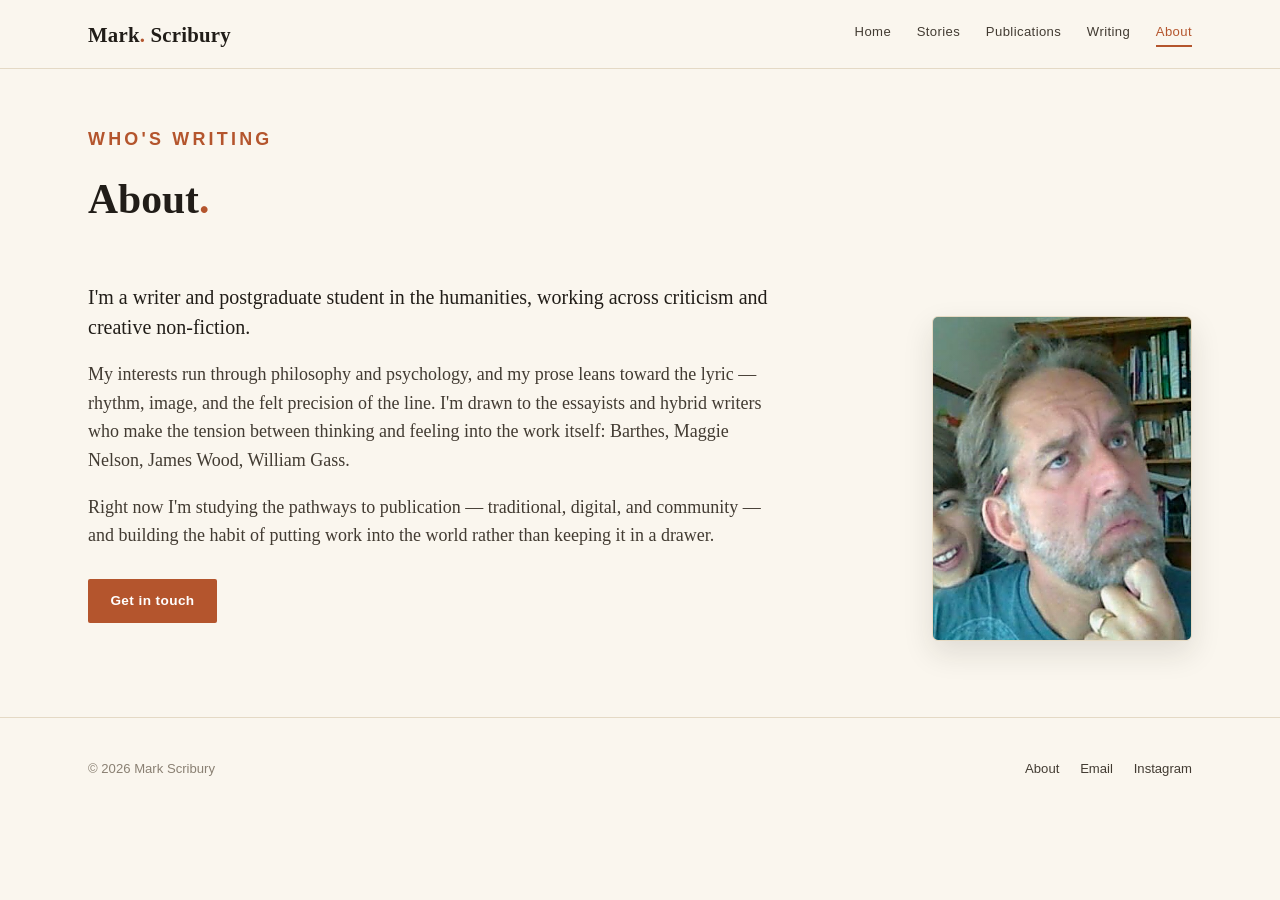
==== about.html @ c305adcf "Add files via upload" ====
<!DOCTYPE html>
<html lang="en">
<head>
<meta charset="utf-8">
<meta name="viewport" content="width=device-width, initial-scale=1">
<title>About — Mark Scribury</title>
<meta name="description" content="About Mark Scribury, writer and postgraduate student in the humanities.">
<link rel="stylesheet" href="style.css">
</head>
<body>
<div class="topbar">
  <div class="wrap">
    <a class="brand" href="index.html">Mark<span>.</span> Scribury</a>
    <nav class="main">
      <a href="index.html">Home</a>
      <a href="stories.html">Stories</a>
      <a href="publications.html">Publications</a>
      <a href="writing.html">Writing</a>
      <a href="about.html" aria-current="page">About</a>
    </nav>
  </div>
</div>
<section class="page-intro">
  <div class="wrap"><p class="eyebrow">Who's writing</p><h1>About<span style="color:var(--rust)">.</span></h1></div>
</section>
<section style="padding-top:1.5rem;">
  <div class="wrap">
    <div class="about-split">
      <div class="prose">
        <!-- EDIT your bio. -->
        <p class="big">I'm a writer and postgraduate student in the humanities,
          working across criticism and creative non-fiction.</p>
        <p>My interests run through philosophy and psychology, and my prose leans
          toward the lyric &mdash; rhythm, image, and the felt precision of the
          line. I'm drawn to the essayists and hybrid writers who make the tension
          between thinking and feeling into the work itself: Barthes, Maggie
          Nelson, James Wood, William Gass.</p>
        <p>Right now I'm studying the pathways to publication &mdash; traditional,
          digital, and community &mdash; and building the habit of putting work
          into the world rather than keeping it in a drawer.</p>
        <p style="margin-top:1.8rem;"><a class="btn" href="mailto:eaq454@gmail.com">Get in touch</a></p>
      </div>
      <figure class="portrait">
        <img src="mark-scribury.jpg" alt="Mark Scribury">
      </figure>
    </div>
  </div>
</section>
<footer class="site-footer">
  <div class="wrap">
    <div>&copy; <span id="year">2026</span> Mark Scribury</div>
    <div class="links">
      <a href="about.html">About</a>
      <a href="mailto:eaq454@gmail.com">Email</a>
      <a href="#">Instagram</a>
    </div>
  </div>
</footer>
<script>document.getElementById('year').textContent=new Date().getFullYear();</script>
</body>
</html>
---- style.css ----
/* ============================================================
   WARM LITERARY — graphic / editorial theme (v2)
   Palette: rust + ochre on cream. Change values in :root to
   restyle the whole site at once.
   ============================================================ */

:root {
  --ink:        #211d18;   /* headings / near-black text */
  --body:       #423b32;   /* body text */
  --faint:      #8a8073;   /* meta, dates */
  --rust:       #b4552d;   /* primary accent */
  --rust-dk:    #8f3f1e;   /* accent, hover */
  --ochre:      #c99a3f;   /* secondary accent */
  --cream:      #faf6ee;   /* page background */
  --sand:       #f1e8d8;   /* section blocks / cards */
  --sand-dk:    #e7dbc4;   /* borders on sand */
  --rule:       #e4d9c5;   /* hairlines */
  --card:       #fffdf9;   /* card surface */

  --serif: "Iowan Old Style", "Palatino Linotype", Palatino, Georgia, "Times New Roman", serif;
  --sans:  "Inter", "Helvetica Neue", Arial, sans-serif;
  --wide:  72rem;   /* full content width */
  --read:  40rem;   /* reading width */
}

* { box-sizing: border-box; }
html { -webkit-text-size-adjust: 100%; scroll-behavior: smooth; }

body {
  margin: 0;
  background: var(--cream);
  color: var(--body);
  font-family: var(--serif);
  font-size: 18px;
  line-height: 1.6;
  -webkit-font-smoothing: antialiased;
  text-rendering: optimizeLegibility;
}

.wrap { max-width: var(--wide); margin: 0 auto; padding: 0 1.5rem; }
.narrow { max-width: var(--read); }

a { color: var(--rust); }
a:hover { color: var(--rust-dk); }

/* eyebrow label (lowercase, spaced) */
.eyebrow {
  font-family: var(--sans);
  font-size: 0.72rem;
  font-weight: 600;
  letter-spacing: 0.18em;
  text-transform: uppercase;
  color: var(--rust);
  margin: 0 0 0.75rem;
}

/* ---------- Top bar / nav ---------- */

.topbar {
  border-bottom: 1px solid var(--rule);
  background: var(--cream);
}
.topbar .wrap {
  display: flex; align-items: center; justify-content: space-between;
  padding-top: 1.1rem; padding-bottom: 1.1rem;
}
.brand {
  font-family: var(--serif);
  font-weight: 700;
  font-size: 1.3rem;
  letter-spacing: 0.01em;
  color: var(--ink);
  text-decoration: none;
}
.brand span { color: var(--rust); }
nav.main {
  display: flex; gap: 1.6rem;
  font-family: var(--sans);
  font-size: 0.82rem;
  font-weight: 500;
  letter-spacing: 0.03em;
}
nav.main a {
  color: var(--body); text-decoration: none;
  padding-bottom: 3px; border-bottom: 2px solid transparent;
}
nav.main a:hover,
nav.main a[aria-current="page"] { color: var(--rust); border-bottom-color: var(--rust); }

/* ---------- Hero ---------- */

.hero { padding: 4.5rem 0 3.5rem; border-bottom: 1px solid var(--rule); }
.hero h1 {
  font-size: 3.25rem;
  line-height: 1.08;
  color: var(--ink);
  font-weight: 700;
  margin: 0 0 1.1rem;
  max-width: 22ch;
}
.hero h1 em { color: var(--rust); font-style: italic; }
.hero .lead {
  font-size: 1.2rem; color: var(--body);
  max-width: 46ch; margin: 0 0 1.8rem;
}
.btn {
  display: inline-block;
  font-family: var(--sans); font-size: 0.85rem; font-weight: 600;
  letter-spacing: 0.03em;
  background: var(--rust); color: #fff !important;
  padding: 0.7rem 1.4rem; border-radius: 2px; text-decoration: none;
}
.btn:hover { background: var(--rust-dk); }
.btn.ghost {
  background: transparent; color: var(--rust) !important;
  border: 1.5px solid var(--rust); padding: 0.6rem 1.3rem;
}
.btn.ghost:hover { background: var(--rust); color: #fff !important; }
.hero-actions { display: flex; gap: 0.8rem; flex-wrap: wrap; }

.hero-grid { display: grid; grid-template-columns: 1.35fr 1fr; gap: 2rem; align-items: center; }
.hero-motif { display: flex; justify-content: center; }   /* pull the motif in from the far edge */
.hero-motif svg {
  width: 78%; max-width: 300px; height: auto;
  transform: translateX(-2.5rem);   /* nudge left for balance */
  opacity: 0.22;                     /* soft / faded */
}
@media (max-width: 760px) {
  .hero-grid { grid-template-columns: 1fr; }
  .hero-motif { display: none; }   /* keep mobile hero clean */
}

/* ---------- Section scaffolding ---------- */

section { padding: 3.75rem 0; }
section.band { background: var(--sand); border-block: 1px solid var(--sand-dk); }

.section-head {
  display: flex; align-items: baseline; justify-content: space-between;
  gap: 1rem; margin-bottom: 2rem; flex-wrap: wrap;
}
.section-head h2 {
  font-size: 1.9rem; color: var(--ink); font-weight: 700; margin: 0;
}
.section-head h2 .dot { color: var(--rust); }
.see-all {
  font-family: var(--sans); font-size: 0.82rem; font-weight: 600;
  letter-spacing: 0.03em; text-decoration: none;
}

/* ---------- Card grids ---------- */

.grid { display: grid; gap: 1.5rem; }
.grid.cols-2 { grid-template-columns: repeat(2, 1fr); }
.grid.cols-3 { grid-template-columns: repeat(3, 1fr); }

.card {
  background: var(--card);
  border: 1px solid var(--rule);
  border-radius: 4px;
  padding: 1.5rem 1.5rem 1.6rem;
  display: flex; flex-direction: column;
}
.card .tag {
  align-self: flex-start;
  font-family: var(--sans); font-size: 0.66rem; font-weight: 700;
  letter-spacing: 0.12em; text-transform: uppercase;
  color: var(--rust-dk); background: var(--sand);
  padding: 0.28rem 0.6rem; border-radius: 2px; margin-bottom: 0.9rem;
}
.card h3 {
  font-size: 1.22rem; line-height: 1.25; color: var(--ink);
  margin: 0 0 0.5rem; font-weight: 700;
}
.card h3 a { color: var(--ink); text-decoration: none; }
.card h3 a:hover { color: var(--rust); }
.card p { margin: 0 0 1rem; font-size: 0.98rem; color: var(--body); }
.card .meta {
  margin-top: auto;
  font-family: var(--sans); font-size: 0.74rem; letter-spacing: 0.04em;
  color: var(--faint);
}
.card .meta .read::before { content: "•"; margin: 0 0.5rem; color: var(--ochre); }

/* Accent top-border variant for publications */
.card.accent { border-top: 3px solid var(--ochre); }

/* ---------- About strip (split) ---------- */

.about-split { display: grid; grid-template-columns: 1.55fr 0.8fr; gap: 3rem; align-items: stretch; }
.about-split .portrait {
  margin: 0 0 0 auto;         /* hug the right edge */
  align-self: end;            /* bottom lines up with the button */
  width: 100%;
  max-width: 260px;           /* smaller than before */
  border-radius: 6px;
  overflow: hidden;
  aspect-ratio: 4/5;
  background: var(--sand);
  border: 1px solid var(--sand-dk);
  box-shadow: 0 12px 30px rgba(33,29,24,0.12);
  position: relative;
}
.about-split .portrait img {
  width: 100%; height: 100%;
  object-fit: cover;
  object-position: 60% 30%;    /* keep faces in frame; nudge if needed */
  display: block;
}
/* warm duotone wash so the webcam shot sits in the palette */
.about-split .portrait::after {
  content: ""; position: absolute; inset: 0;
  background: linear-gradient(150deg, rgba(201,154,63,0.05), rgba(180,85,45,0.07));
  mix-blend-mode: multiply; pointer-events: none;
}
.prose p { margin: 0 0 1.1rem; }
.prose .big { font-size: 1.25rem; color: var(--ink); line-height: 1.5; }

/* ---------- Newsletter ---------- */

.newsletter { background: var(--ink); color: #f3ece0; text-align: center; }
.newsletter h2 { color: #fff; font-size: 2rem; margin: 0 0 0.6rem; font-weight: 700; }
.newsletter p { color: #d9cfbe; max-width: 42ch; margin: 0 auto 1.6rem; }
.newsletter form { display: flex; gap: 0.6rem; justify-content: center; flex-wrap: wrap; }
.newsletter input {
  font-family: var(--sans); font-size: 0.95rem;
  padding: 0.75rem 1rem; border: none; border-radius: 2px;
  min-width: 18rem; background: #fffdf9; color: var(--ink);
}
.newsletter .btn { background: var(--rust); }
.newsletter .btn:hover { background: var(--rust-dk); }
.newsletter .small { font-size: 0.78rem; color: #b7ab98; margin: 1rem 0 0; }

/* ---------- Page intro (interior pages) ---------- */
.page-intro { padding: 3.5rem 0 1rem; }
.page-intro h1 { font-size: 2.6rem; color: var(--ink); margin: 0 0 0.6rem; font-weight: 700; }
.page-intro p { font-size: 1.12rem; max-width: 48ch; }

/* ---------- Footer ---------- */

.site-footer {
  border-top: 1px solid var(--rule);
  padding: 2.5rem 0 3rem; margin-top: 1rem;
  font-family: var(--sans); font-size: 0.82rem; color: var(--faint);
}
.site-footer .wrap { display: flex; justify-content: space-between; gap: 1rem; flex-wrap: wrap; }
.site-footer a { color: var(--body); text-decoration: none; }
.site-footer a:hover { color: var(--rust); }
.site-footer .links { display: flex; gap: 1.3rem; }

/* ---------- Responsive ---------- */
@media (max-width: 820px) {
  .grid.cols-3 { grid-template-columns: 1fr 1fr; }
  .about-split { grid-template-columns: 1fr; gap: 1.5rem; }
  .about-split .portrait { max-width: 260px; }
}
@media (max-width: 560px) {
  nav.main { display: none; }         /* keep header clean on mobile */
  .grid.cols-2, .grid.cols-3 { grid-template-columns: 1fr; }
  .hero { padding-top: 3rem; }
  .hero h1 { font-size: 2.3rem; }
}

/* ---------- Story (reading) pages ---------- */
.story-head { padding-bottom: 0.4rem; }
.story-meta { font-family: var(--sans); font-size: 0.78rem; letter-spacing: 0.04em;
  color: var(--faint); margin: 0.3rem 0 0; }
.story-body { font-size: 1.12rem; }
.story-body p { margin: 0 0 1.2rem; }
.story-body .epigraph { margin: 0 0 1.8rem; padding-left: 1.1rem; border-left: 2px solid var(--ochre); }
.story-body .epigraph p { font-style: italic; color: var(--faint); font-size: 1rem; margin: 0 0 0.35rem; }
.story-body .epigraph .attrib { font-family: var(--sans); font-style: normal;
  font-size: 0.76rem; letter-spacing: 0.04em; color: var(--faint); }
.story-nav { margin-top: 2.6rem; font-family: var(--sans); font-size: 0.82rem; }
.story-nav a { text-decoration: none; }
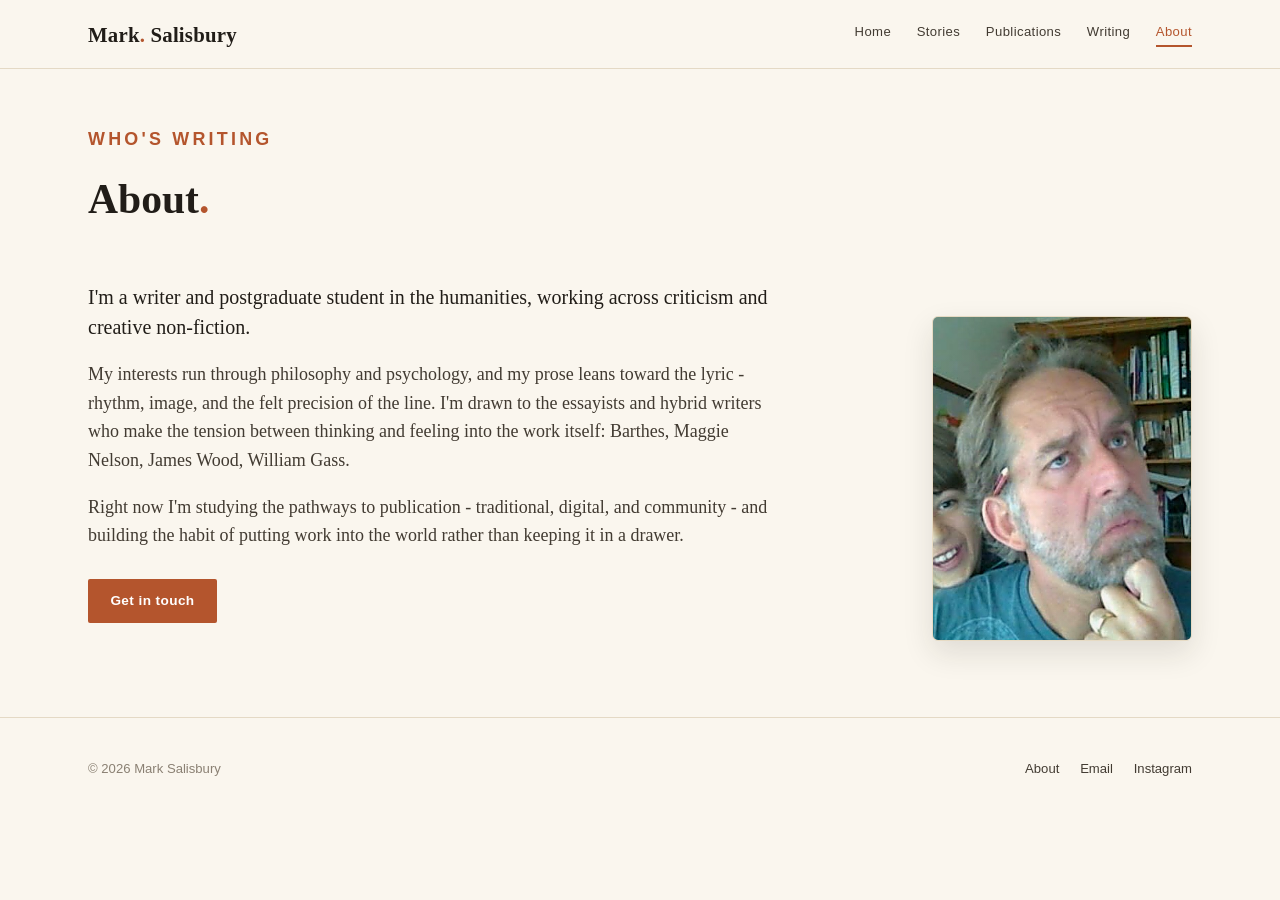
==== commit 56e56bbd: "Add files via upload" ====
--- a/about.html
+++ b/about.html
@@ -3,14 +3,14 @@
 <head>
 <meta charset="utf-8">
 <meta name="viewport" content="width=device-width, initial-scale=1">
-<title>About — Mark Scribury</title>
-<meta name="description" content="About Mark Scribury, writer and postgraduate student in the humanities.">
+<title>About - Mark Salisbury</title>
+<meta name="description" content="About Mark Salisbury, writer and postgraduate student in the humanities.">
 <link rel="stylesheet" href="style.css">
 </head>
 <body>
 <div class="topbar">
   <div class="wrap">
-    <a class="brand" href="index.html">Mark<span>.</span> Scribury</a>
+    <a class="brand" href="index.html">Mark<span>.</span> Salisbury</a>
     <nav class="main">
       <a href="index.html">Home</a>
       <a href="stories.html">Stories</a>
@@ -31,24 +31,24 @@
         <p class="big">I'm a writer and postgraduate student in the humanities,
           working across criticism and creative non-fiction.</p>
         <p>My interests run through philosophy and psychology, and my prose leans
-          toward the lyric &mdash; rhythm, image, and the felt precision of the
+          toward the lyric - rhythm, image, and the felt precision of the
           line. I'm drawn to the essayists and hybrid writers who make the tension
           between thinking and feeling into the work itself: Barthes, Maggie
           Nelson, James Wood, William Gass.</p>
-        <p>Right now I'm studying the pathways to publication &mdash; traditional,
-          digital, and community &mdash; and building the habit of putting work
+        <p>Right now I'm studying the pathways to publication - traditional,
+          digital, and community - and building the habit of putting work
           into the world rather than keeping it in a drawer.</p>
         <p style="margin-top:1.8rem;"><a class="btn" href="mailto:eaq454@gmail.com">Get in touch</a></p>
       </div>
       <figure class="portrait">
-        <img src="mark-scribury.jpg" alt="Mark Scribury">
+        <img src="mark-scribury.jpg" alt="Mark Salisbury">
       </figure>
     </div>
   </div>
 </section>
 <footer class="site-footer">
   <div class="wrap">
-    <div>&copy; <span id="year">2026</span> Mark Scribury</div>
+    <div>&copy; <span id="year">2026</span> Mark Salisbury</div>
     <div class="links">
       <a href="about.html">About</a>
       <a href="mailto:eaq454@gmail.com">Email</a>
--- a/style.css
+++ b/style.css
@@ -1,5 +1,5 @@
 /* ============================================================
-   WARM LITERARY — graphic / editorial theme (v2)
+   WARM LITERARY - graphic / editorial theme (v2)
    Palette: rust + ochre on cream. Change values in :root to
    restyle the whole site at once.
    ============================================================ */
